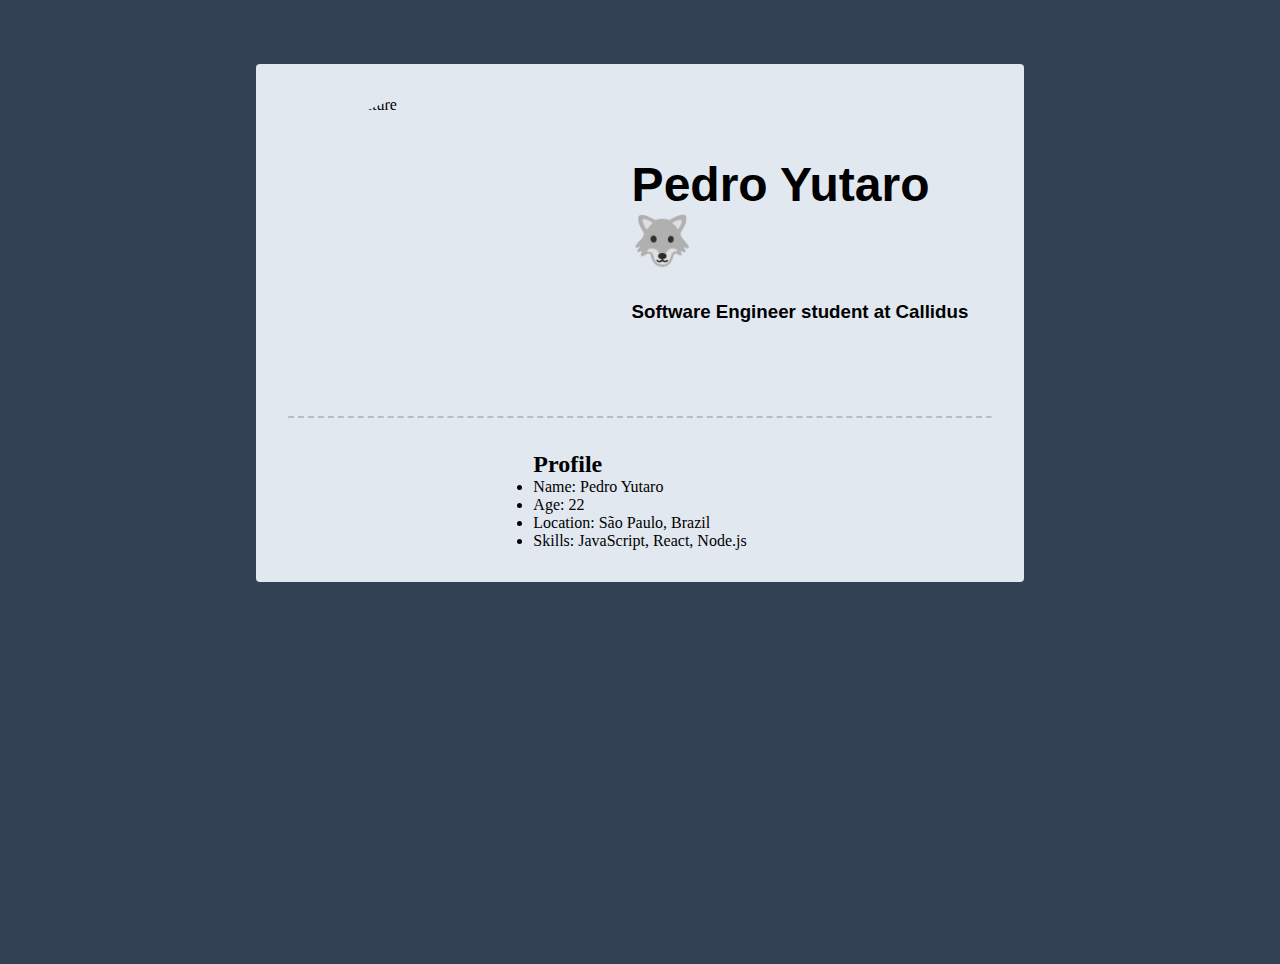
==== index.html @ 2a0b2b98 "setted initial html and css (needs to finish aula01)" ====
<!DOCTYPE html>
<html lang="en">
<head>
  <meta charset="UTF-8">
  <meta name="viewport" content="width=device-width, initial-scale=1.0">
  <title>My Social Profile</title>
  <link rel="stylesheet" href="style.css">
</head>
<body>
  <main>
    <!-- USER SECTION -->
    <section class="user-section">
      <img id="profile-pic" src="" alt="Profile Picture">
      <div class="">
        <h1>Pedro Yutaro 🐺</h1>
        <h3>Software Engineer student at Callidus</h3>
      </div>
    </section>
    <hr class="divider">
    <!-- PROFILE SECTION -->
     <section class="profile-section">
      <h2>Profile</h2>
      <ul>
        <li>Name: Pedro Yutaro</li>
        <li>Age: 22</li>
        <li>Location: São Paulo, Brazil</li>
        <li>Skills: JavaScript, React, Node.js</li>
      </ul>
     </section>
  </main>
</body>
<script src="./script.js"></script>
</html>
---- style.css ----
* {
  padding: 0;
  margin: 0;
  box-sizing: border-box;
}

body {
  height: 100vh;
  width: 100vw;
  background: rgb(51 65 85);
  overflow-x: hidden;
}

main {
  background: rgb(226 232 240);
  display: flex;
  border-radius: .25rem;
  flex-direction: column;
  justify-content: center;
  align-items: center;
  padding: 2rem;
  margin: 4rem 16rem;
}

hr.divider {
  opacity: 0.25;
  border-top: 2px dashed rgb(51 65 85);
  margin: 2rem 0rem;
  width: 100%;
}

section.user-section {
  width: 100%;
  display: flex;
  justify-content: left;
  gap: 4rem;
  align-items: center;
}

section.user-section div {
  display: flex;
  flex-direction: column;
  gap: 2rem;
  font-family: Arial, Helvetica, sans-serif;
}

section.user-section div h1 {
  font-size: 3rem;
  font-weight: 600;
}

section.user-section img {
  width: 18rem;
  height: 18rem;
  border-radius: 50%;
}

div #myDiv {
  background-color: #000;
}
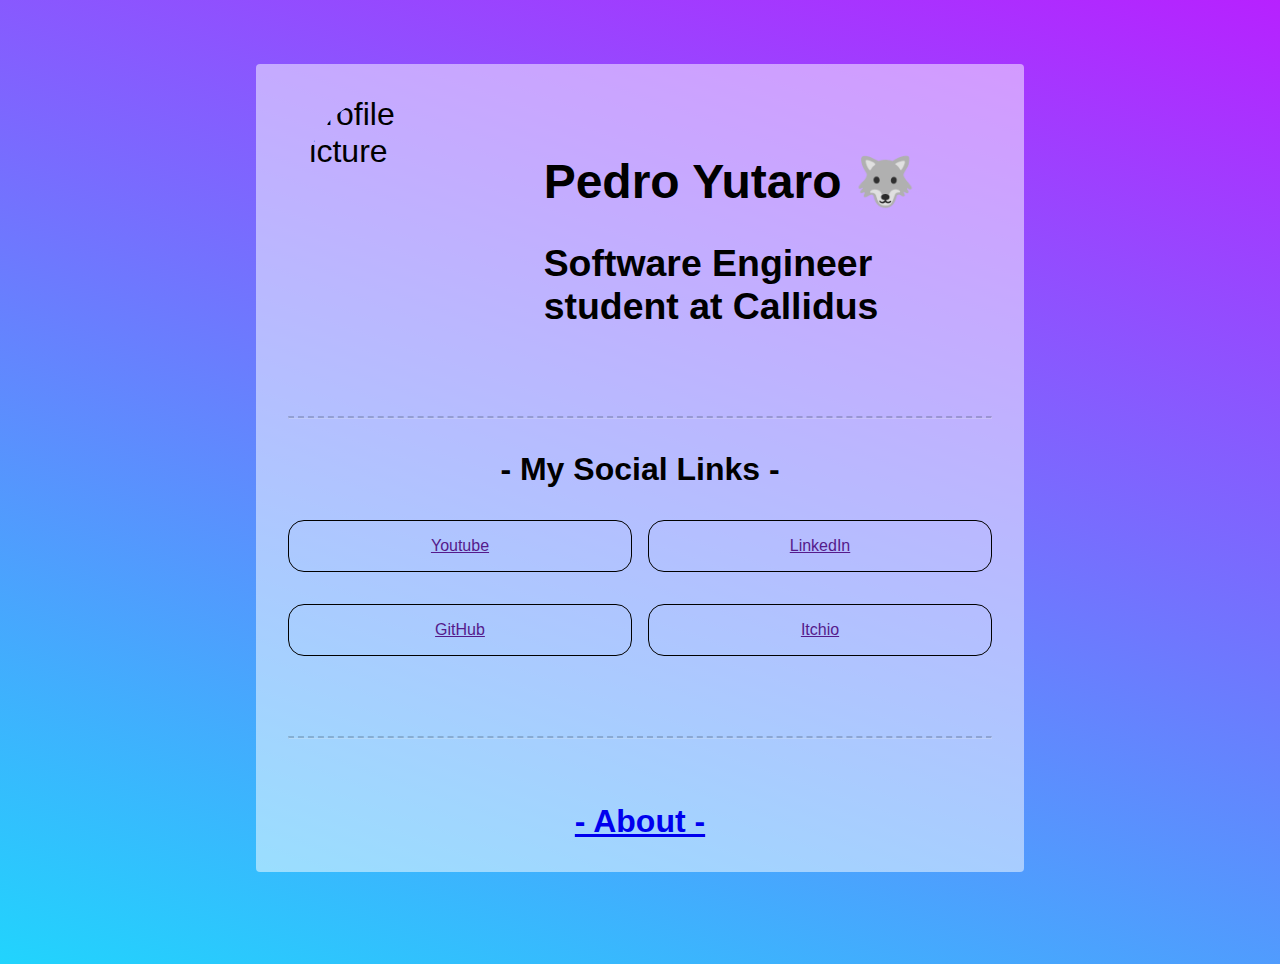
==== commit 08b67885: "improoved css and made initial about page (WIP)" ====
--- a/index.html
+++ b/index.html
@@ -18,15 +18,25 @@
     </section>
     <hr class="divider">
     <!-- PROFILE SECTION -->
-     <section class="profile-section">
-      <h2>Profile</h2>
-      <ul>
-        <li>Name: Pedro Yutaro</li>
-        <li>Age: 22</li>
-        <li>Location: São Paulo, Brazil</li>
-        <li>Skills: JavaScript, React, Node.js</li>
-      </ul>
-     </section>
+    <section class="profile-section">
+     <h1>- My Social Links -</h1>
+     <ul class="links-container">
+       <li>
+         <a href="">Youtube</a>
+       </li>
+       <li>
+         <a href="">LinkedIn</a>
+       </li>
+       <li>
+         <a href="">GitHub</a>
+       </li>
+       <li>
+         <a href="">Itchio</a>
+       </li>
+     </ul>
+     <hr class="divider">
+     <a href="./pages/about.html"><h1>- About -</h1></a>
+    </section>
   </main>
 </body>
 <script src="./script.js"></script>
--- a/style.css
+++ b/style.css
@@ -1,18 +1,20 @@
 * {
   padding: 0;
   margin: 0;
+  list-style: none;
   box-sizing: border-box;
 }
 
 body {
   height: 100vh;
   width: 100vw;
-  background: rgb(51 65 85);
+  background-image: linear-gradient(19deg, #21D4FD 0%, #B721FF 100%);
   overflow-x: hidden;
+  font-family: Arial, Helvetica, sans-serif;
 }
 
 main {
-  background: rgb(226 232 240);
+  background-color: rgba(255, 255, 255, 0.5);
   display: flex;
   border-radius: .25rem;
   flex-direction: column;
@@ -34,6 +36,7 @@
   display: flex;
   justify-content: left;
   gap: 4rem;
+  font-size: 2rem;
   align-items: center;
 }
 
@@ -41,7 +44,6 @@
   display: flex;
   flex-direction: column;
   gap: 2rem;
-  font-family: Arial, Helvetica, sans-serif;
 }
 
 section.user-section div h1 {
@@ -55,6 +57,55 @@
   border-radius: 50%;
 }
 
-div #myDiv {
-  background-color: #000;
-}+section.profile-section {
+  display: flex;
+  flex-direction: column;
+  align-items: center;
+  gap: 2rem;
+  width: 100%;
+}
+
+section.profile-section ul.links-container {
+  width: 100%;
+  display: grid;
+  justify-content: space-between;
+  gap: 1rem;
+  grid-template-columns: repeat(2, 1fr);
+}
+
+section.profile-section ul.links-container li {
+  text-align: center;
+  padding: 1rem;
+  border: 1px solid black;
+  border-radius: 1rem;
+  margin-bottom: 1rem;
+  cursor: pointer;
+  transition: filter .2s ease-in-out;
+}
+
+section.profile-section ul.links-container li:hover {
+  color: red;
+}
+
+section.about-section {
+  display: flex;
+  flex-direction: column;
+  align-items: center;
+  gap: 4rem;
+  width: 100%;
+}
+
+section.about-section img {
+  width: 18rem;
+  height: 18rem;
+  animation: scaleAnimation 2s ease-in-out infinite;
+}
+
+@keyframes scaleAnimation {
+  0%, 100% {
+    transform: scaleX(1.25) scaleY(0.75);
+  }
+  50% {
+    transform: scaleX(0.75) scaleY(1.25);
+  }
+}
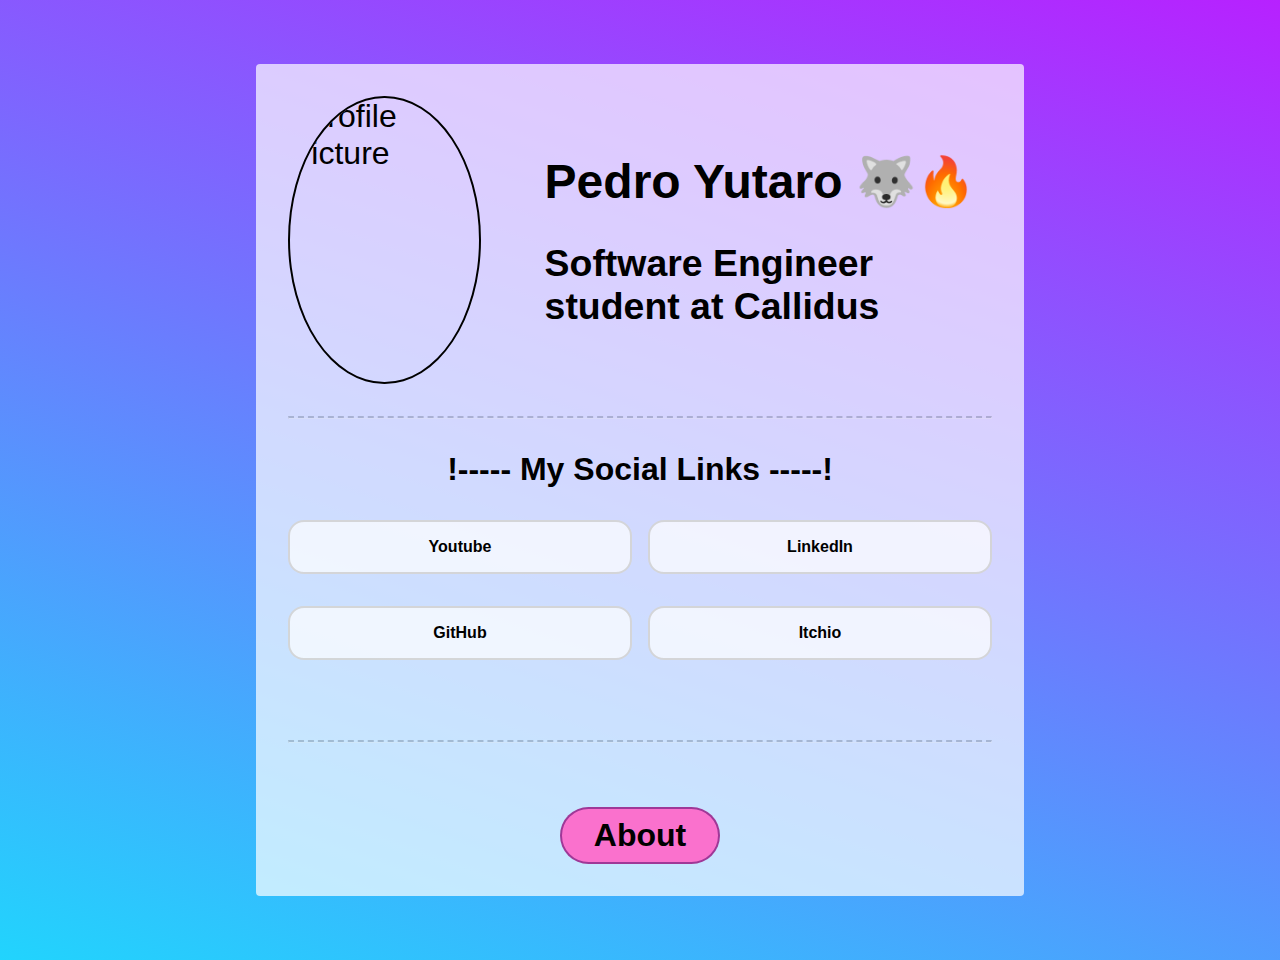
==== commit 88c4cd6d: "style: improoved main page; create: simple dom manipulation on about page" ====
--- a/index.html
+++ b/index.html
@@ -12,30 +12,30 @@
     <section class="user-section">
       <img id="profile-pic" src="" alt="Profile Picture">
       <div class="">
-        <h1>Pedro Yutaro 🐺</h1>
+        <h1>Pedro Yutaro 🐺🔥</h1>
         <h3>Software Engineer student at Callidus</h3>
       </div>
     </section>
     <hr class="divider">
     <!-- PROFILE SECTION -->
     <section class="profile-section">
-     <h1>- My Social Links -</h1>
+     <h1>!----- My Social Links -----!</h1>
      <ul class="links-container">
        <li>
-         <a href="">Youtube</a>
+         <a href="https://www.youtube.com/@yutaro8930" target="_blank">Youtube</a>
        </li>
        <li>
-         <a href="">LinkedIn</a>
+         <a href="https://br.linkedin.com/in/pedro-yutaro-209b43219" target="_blank">LinkedIn</a>
        </li>
        <li>
-         <a href="">GitHub</a>
+         <a href="https://github.com/YUT4R0" target="_blank">GitHub</a>
        </li>
        <li>
-         <a href="">Itchio</a>
+         <a href="https://yut4r0.itch.io/" target="_blank">Itchio</a>
        </li>
      </ul>
      <hr class="divider">
-     <a href="./pages/about.html"><h1>- About -</h1></a>
+     <a class="next-page" href="./pages/about.html"><h1>About</h1></a>
     </section>
   </main>
 </body>
--- a/style.css
+++ b/style.css
@@ -6,15 +6,15 @@
 }
 
 body {
-  height: 100vh;
-  width: 100vw;
+  height: 100%;
+  width: 100%;
   background-image: linear-gradient(19deg, #21D4FD 0%, #B721FF 100%);
   overflow-x: hidden;
   font-family: Arial, Helvetica, sans-serif;
 }
 
 main {
-  background-color: rgba(255, 255, 255, 0.5);
+  background-color: rgba(255, 255, 255, 0.7);
   display: flex;
   border-radius: .25rem;
   flex-direction: column;
@@ -22,6 +22,12 @@
   align-items: center;
   padding: 2rem;
   margin: 4rem 16rem;
+}
+
+a {
+  text-decoration: none;
+  color: black;
+  font-weight: bolder;
 }
 
 hr.divider {
@@ -55,6 +61,7 @@
   width: 18rem;
   height: 18rem;
   border-radius: 50%;
+  border: 2px solid black;
 }
 
 section.profile-section {
@@ -76,15 +83,32 @@
 section.profile-section ul.links-container li {
   text-align: center;
   padding: 1rem;
-  border: 1px solid black;
+  border: 2px solid rgba(200, 200, 200, 0.7);
   border-radius: 1rem;
   margin-bottom: 1rem;
   cursor: pointer;
-  transition: filter .2s ease-in-out;
+  transition: all .2s ease-in-out;
+  background-color: rgba(255, 255, 255, 0.7);
 }
 
 section.profile-section ul.links-container li:hover {
-  color: red;
+  background-color: rgba(200, 200, 200, 0.7);
+  border-color: rgba(255, 255, 255, 1);
+  >:first-child {
+    color: white;
+  }
+}
+
+a.next-page {
+  border: 2px solid rgba(68, 0, 97, 0.5);
+  padding: .5rem 2rem;
+  border-radius: 100px;
+  background-color: rgba(255, 100, 200, 0.9);
+  transition: all .2s ease-in-out;
+}
+
+a.next-page:hover {
+  filter: brightness(70%);
 }
 
 section.about-section {
@@ -98,8 +122,26 @@
 section.about-section img {
   width: 18rem;
   height: 18rem;
-  animation: scaleAnimation 2s ease-in-out infinite;
+  animation: scaleAnimation 1.5s ease-in-out infinite;
 }
+
+section.about-section button {
+  padding: .5rem 1rem;
+  border: 1px solid black;
+  border-radius: 100px;
+  background-color: rgba(255, 200, 200, 0.7);
+  transition: all .2s ease-in-out;
+  cursor: pointer;
+}
+
+section.about-section div.presentation {
+  display: flex;
+  flex-direction: column;
+  gap: 3rem;
+  align-items: center;
+  justify-content: center;
+}
+
 
 @keyframes scaleAnimation {
   0%, 100% {
@@ -108,4 +150,4 @@
   50% {
     transform: scaleX(0.75) scaleY(1.25);
   }
-}
+}